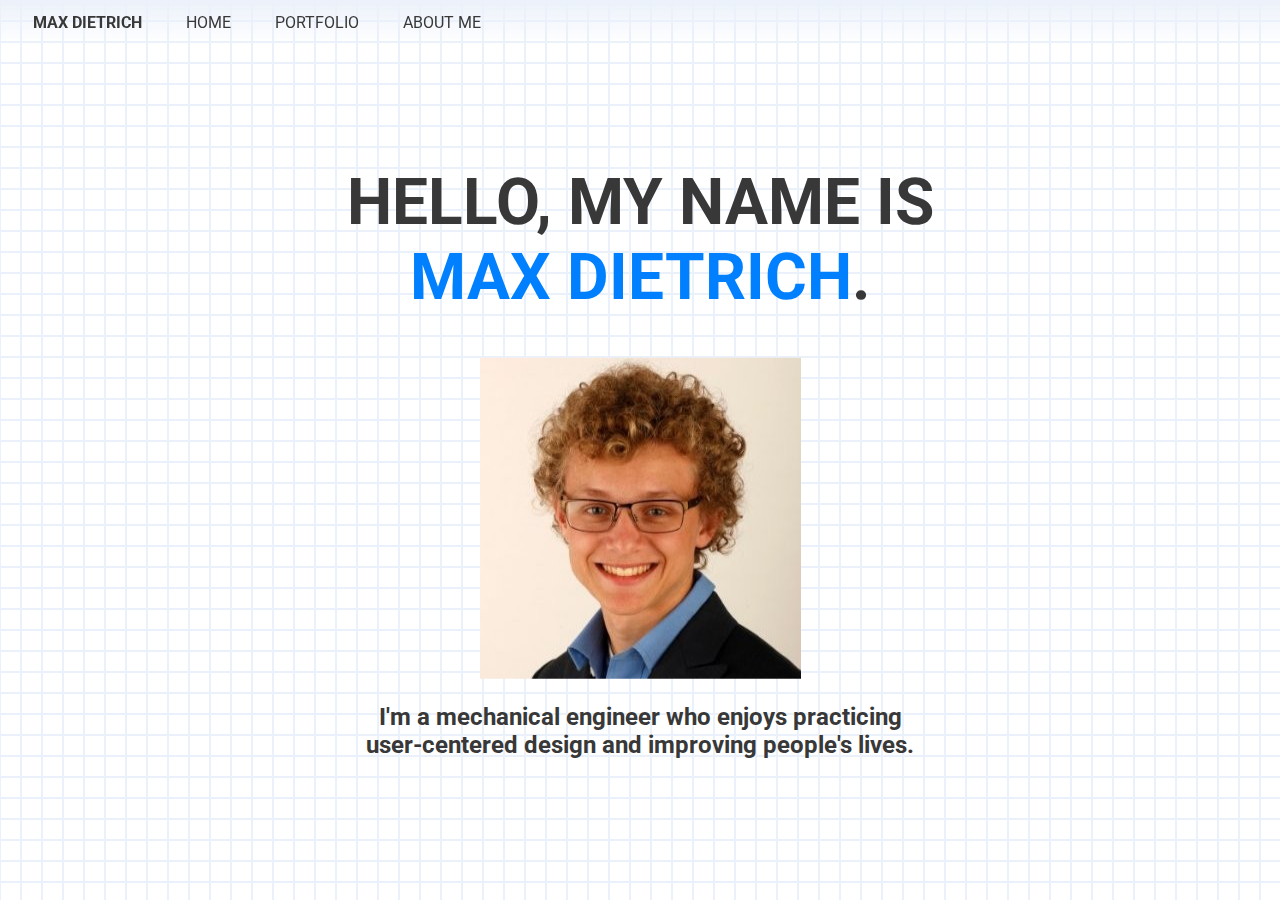
==== index.html @ c43b8750 "Update index.html" ====
<!DOCTYPE html>
<html>

<head>
	<link rel="stylesheet" href="stylesheets/stylesheet.css">
	<link href="https://fonts.googleapis.com/css?family=Roboto|Thasadith" rel="stylesheet">
	<title>hi i'm max dietrich and my gf is the coolest B)</title>
</head>

<body>
	<nav id="menu">
	    &emsp; <b>MAX DIETRICH</b> &emsp;
	    &emsp; HOME &emsp;
	    &emsp; PORTFOLIO &emsp;
	    &emsp; ABOUT ME
	</nav>

	<div class="fill-page" id="titlepage">
		<div class="center-page">
			<h1>HELLO, MY NAME IS <br/>
			<span style="color: #0080FF">MAX DIETRICH</span>.</h1>

			<img src="images/profile.jpeg"/>

			<h2>I'm a mechanical engineer who enjoys practicing
			<br/>user-centered design and improving people's lives.</h2>
		</div>
	</div>
</body>
<!--Test-->
</html>
---- stylesheets/stylesheet.css ----
/* Layout Properties */
html {
	background-image: url("../images/bg_tiling.png");
	background-attachment: fixed;
}

body {
	margin: 0;
}

/* Text Properties */
a, p, h1, h2, h3, h4, h5, h6, nav {
	font-family: 'Roboto', sans-serif;
	color: #383838;
}

h1 {
	font-size: 4em;
}

a {
	text-decoration: none;
}


/* Div Properties */
div.fill-page {
    position: relative;
    min-height: 100vh;
    padding: 0;
    margin: 0;
    text-align: center;
    clear:both;
}

div.center-page {
    position: absolute;
    top: 50%;
    left: 50%;
    width: 100%;
    transform: translate(-50%, -50%);
    ms-transform: translate(-50%, -50%);
    display: block;
}

/* Miscellaneous Properties */
#menu {
    position:fixed;
    top: 0em;
    width: 100%;
    background-image: linear-gradient(#ebf1fa, rgba(255, 255, 255, 0));
    z-index: 9999;
    padding-left: 1%;
    padding-top: 1%;
    padding-bottom: 1%;
}
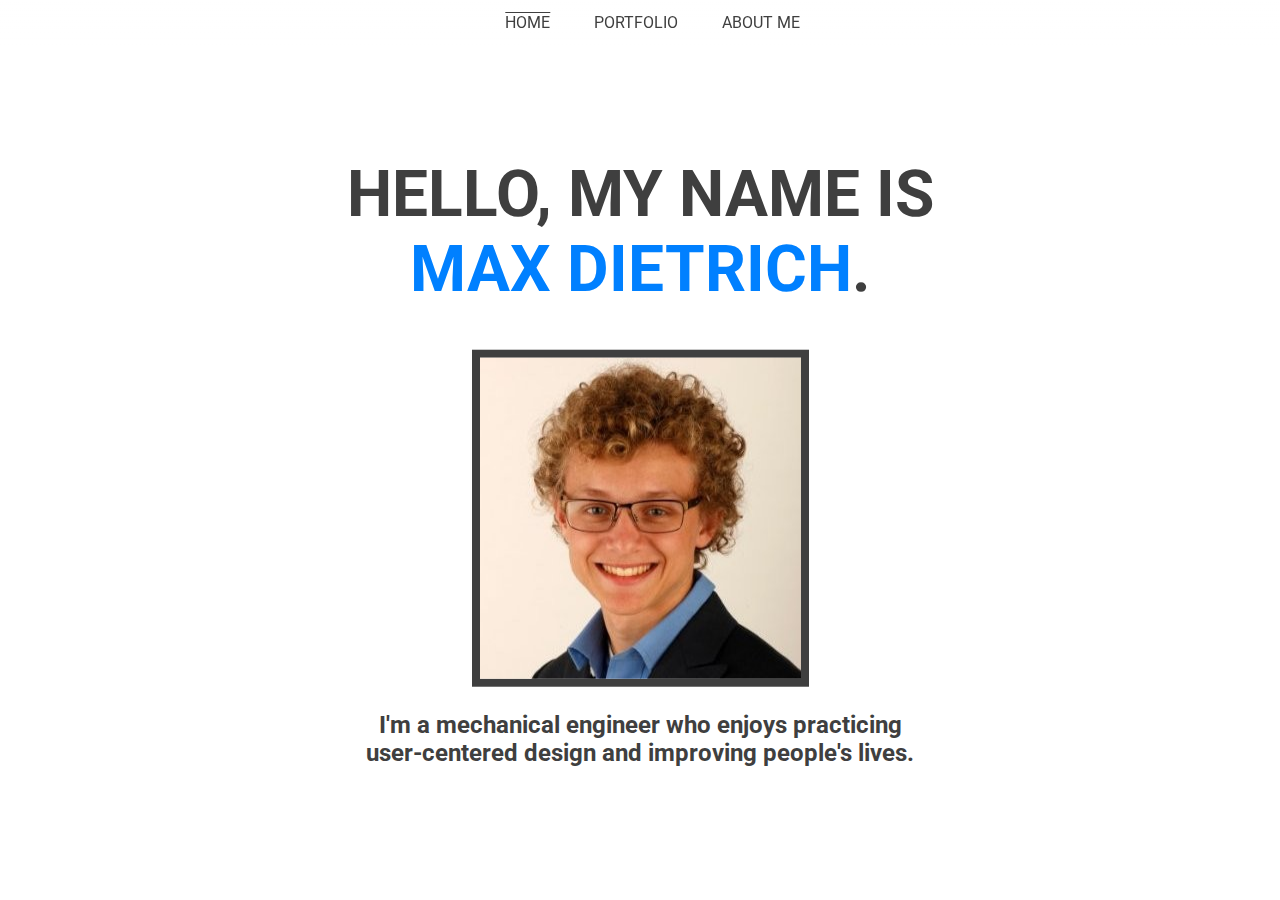
==== commit 367c59ca: "UPDATE: Landing page / ADD: portfolio & about me pages" ====
--- a/index.html
+++ b/index.html
@@ -8,24 +8,23 @@
 </head>
 
 <body>
-	<nav id="menu">
-	    &emsp; <b>MAX DIETRICH</b> &emsp;
-	    &emsp; HOME &emsp;
-	    &emsp; PORTFOLIO &emsp;
-	    &emsp; ABOUT ME
-	</nav>
+	<nav id="menu"><center>
+	    <span class="on-page">HOME</span> &emsp;
+	    &emsp; <a href="portfolio.html">PORTFOLIO</a> &emsp;
+	    &emsp; <a href="about_me.html">ABOUT ME</a>
+	</center></nav>
 
 	<div class="fill-page" id="titlepage">
 		<div class="center-page">
 			<h1>HELLO, MY NAME IS <br/>
 			<span style="color: #0080FF">MAX DIETRICH</span>.</h1>
 
-			<img src="images/profile.jpeg"/>
+			<img class="with-border" src="images/profile.jpeg"/>
 
 			<h2>I'm a mechanical engineer who enjoys practicing
 			<br/>user-centered design and improving people's lives.</h2>
 		</div>
 	</div>
 </body>
-<!--Test-->
-</html>
+
+</html>--- a/stylesheets/stylesheet.css
+++ b/stylesheets/stylesheet.css
@@ -1,7 +1,6 @@
 /* Layout Properties */
 html {
-	background-image: url("../images/bg_tiling.png");
-	background-attachment: fixed;
+	background-color: white;
 }
 
 body {
@@ -11,7 +10,7 @@
 /* Text Properties */
 a, p, h1, h2, h3, h4, h5, h6, nav {
 	font-family: 'Roboto', sans-serif;
-	color: #383838;
+	color: #3f3f3f;
 }
 
 h1 {
@@ -20,6 +19,12 @@
 
 a {
 	text-decoration: none;
+	-webkit-transition-duration: 0.4s; /*For Safari users*/
+    transition-duration: 0.4s;
+}
+
+a:hover {
+	color: #0080FF;
 }
 
 
@@ -43,14 +48,22 @@
     display: block;
 }
 
+span.on-page {
+	text-decoration: overline solid #3f3f3f;
+}
+
 /* Miscellaneous Properties */
 #menu {
     position:fixed;
     top: 0em;
     width: 100%;
-    background-image: linear-gradient(#ebf1fa, rgba(255, 255, 255, 0));
+    background-image: linear-gradient(white, rgba(255, 255, 255, 0));
     z-index: 9999;
     padding-left: 1%;
     padding-top: 1%;
     padding-bottom: 1%;
+}
+
+img.with-border {
+	border: 0.5em solid #3f3f3f;
 }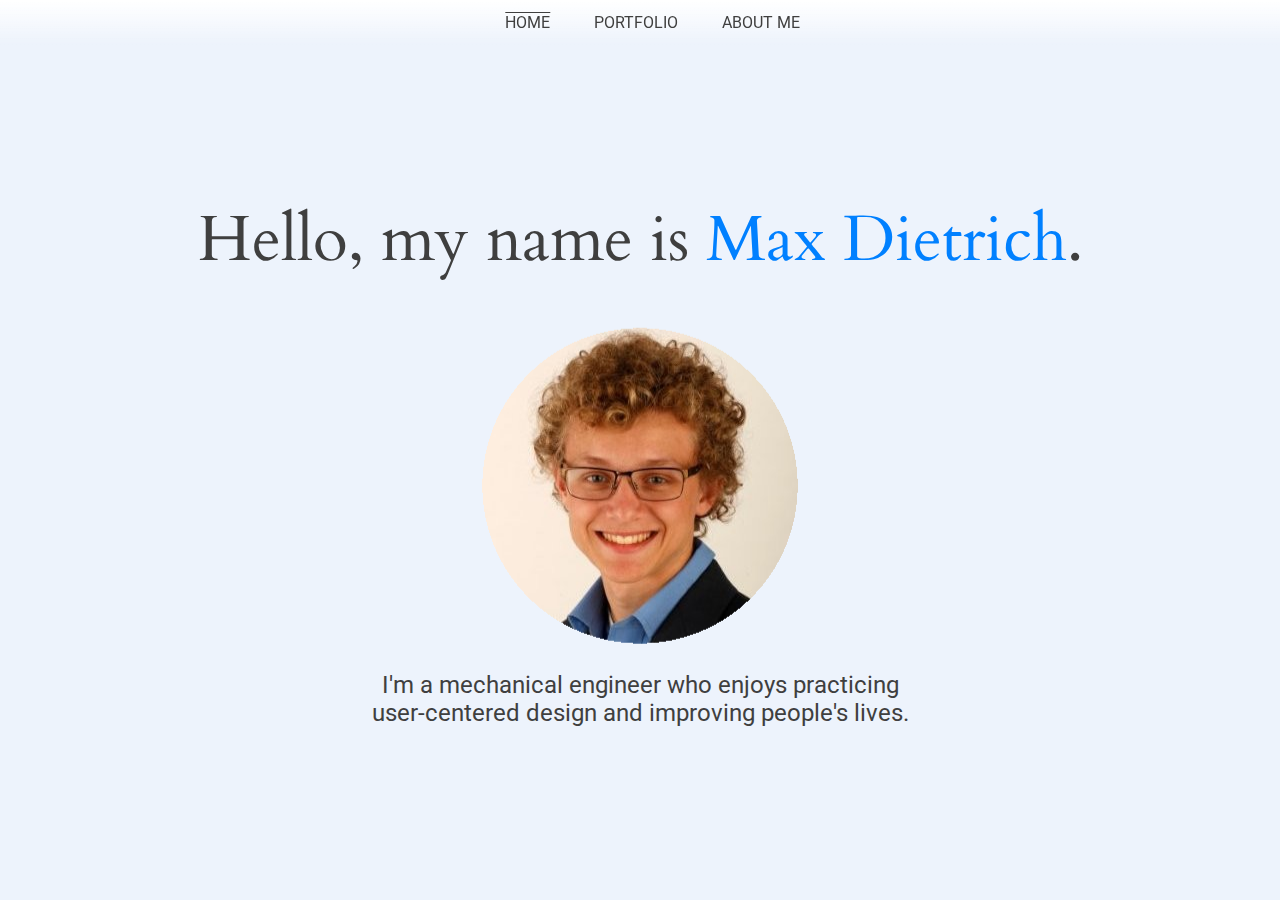
==== commit 563505e0: "UPDATE: background color and layout styling" ====
--- a/index.html
+++ b/index.html
@@ -3,8 +3,8 @@
 
 <head>
 	<link rel="stylesheet" href="stylesheets/stylesheet.css">
-	<link href="https://fonts.googleapis.com/css?family=Roboto|Thasadith" rel="stylesheet">
-	<title>hi i'm max dietrich and my gf is the coolest B)</title>
+	<link href="https://fonts.googleapis.com/css?family=Roboto|Cardo" rel="stylesheet">
+	<title>Home | Max Dietrich</title>
 </head>
 
 <body>
@@ -16,15 +16,14 @@
 
 	<div class="fill-page" id="titlepage">
 		<div class="center-page">
-			<h1>HELLO, MY NAME IS <br/>
-			<span style="color: #0080FF">MAX DIETRICH</span>.</h1>
+			<h1>Hello, my name is <span style="color: #0080FF">Max Dietrich</span>.</h1>
 
-			<img class="with-border" src="images/profile.jpeg"/>
+			<img src="images/profile.png"/>
 
 			<h2>I'm a mechanical engineer who enjoys practicing
 			<br/>user-centered design and improving people's lives.</h2>
 		</div>
 	</div>
 </body>
-
-</html>+	
+</html>
--- a/stylesheets/stylesheet.css
+++ b/stylesheets/stylesheet.css
@@ -1,6 +1,6 @@
 /* Layout Properties */
 html {
-	background-color: white;
+	background-color: #edf3fc;
 }
 
 body {
@@ -9,12 +9,21 @@
 
 /* Text Properties */
 a, p, h1, h2, h3, h4, h5, h6, nav {
-	font-family: 'Roboto', sans-serif;
 	color: #3f3f3f;
+    font-weight: normal;
+}
+
+a, p, nav, h2, h3, h4, h5, h6 {
+    font-family: 'Roboto', sans-serif;
 }
 
 h1 {
+    font-family: 'Cardo', serif;
 	font-size: 4em;
+}
+
+p {
+    font-size: 1.5em;
 }
 
 a {
@@ -23,8 +32,25 @@
     transition-duration: 0.4s;
 }
 
+a.email {
+    text-decoration: none;
+    -webkit-transition-duration: 0.4s; /*For Safari users*/
+    transition-duration: 0.4s;
+    color: #0080FF;
+}
+
+a.email:hover {
+    color: darkgray;
+}
+
 a:hover {
 	color: #0080FF;
+}
+
+img:hover {
+    -webkit-transition-duration: 0.4s; /*For Safari users*/
+    transition-duration: 0.4s;
+    opacity: 0.8;
 }
 
 
@@ -35,7 +61,7 @@
     padding: 0;
     margin: 0;
     text-align: center;
-    clear:both;
+    clear: both;
 }
 
 div.center-page {
@@ -46,6 +72,17 @@
     transform: translate(-50%, -50%);
     ms-transform: translate(-50%, -50%);
     display: block;
+}
+
+div.about-me {
+    margin-left: 15%;
+    margin-right: 15%;
+}
+
+div.homepage {
+    margin-top: 10%;
+    margin-left: 5%;
+    margin-right: 5%;
 }
 
 span.on-page {
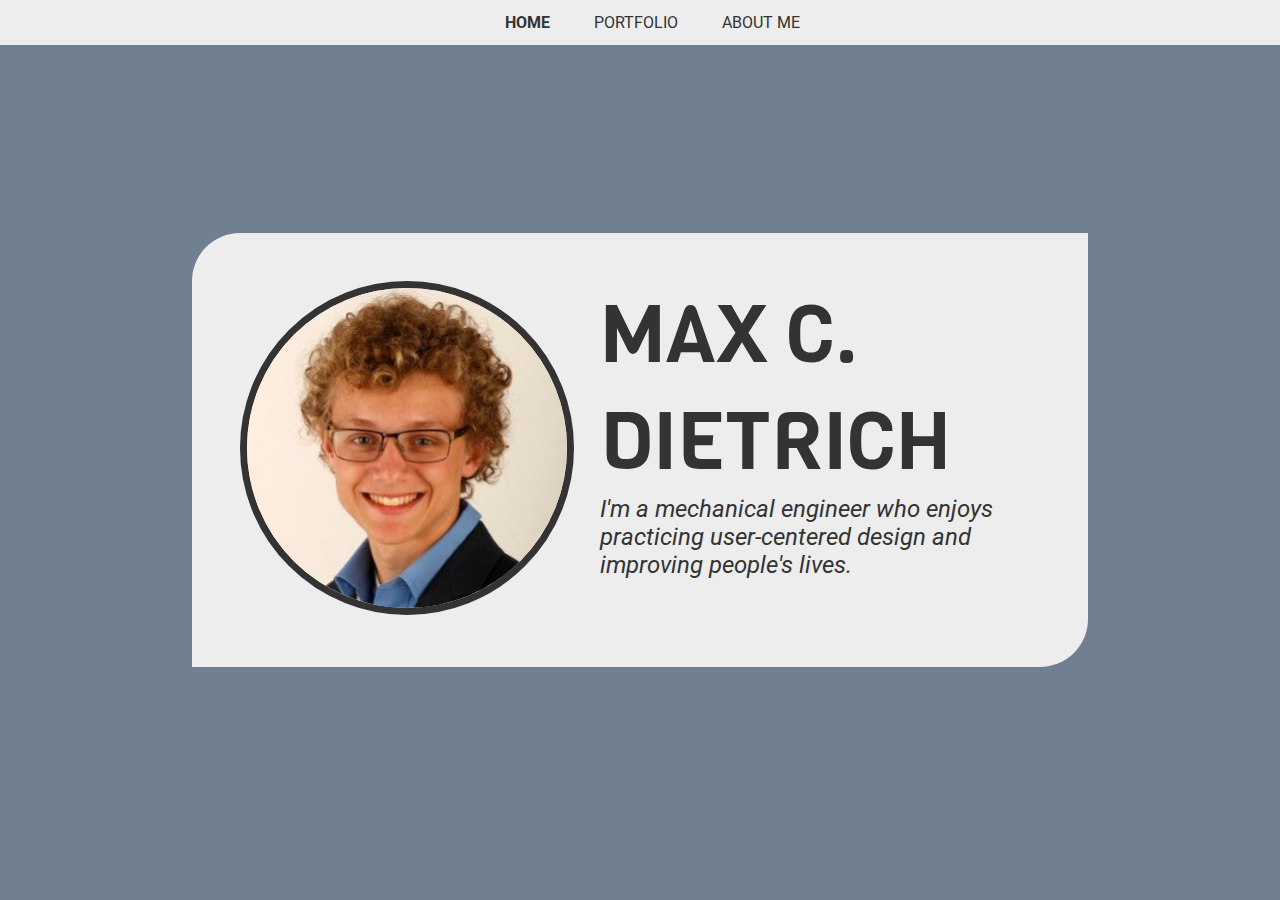
==== commit 3ccfd6bb: "Updating homepage" ====
--- a/index.html
+++ b/index.html
@@ -1,10 +1,13 @@
+<!-- hi max! :) -->
+
 <!DOCTYPE html>
 <html>
 
 <head>
+	<meta name="viewport" content="width=device-width, initial-scale=1">
 	<link rel="stylesheet" href="stylesheets/stylesheet.css">
-	<link href="https://fonts.googleapis.com/css?family=Roboto|Cardo" rel="stylesheet">
-	<title>Home | Max Dietrich</title>
+	<link href="https://fonts.googleapis.com/css?family=Roboto|Cardo|Viga" rel="stylesheet">
+	<title>Max Dietrich | Home</title>
 </head>
 
 <body>
@@ -16,14 +19,19 @@
 
 	<div class="fill-page" id="titlepage">
 		<div class="center-page">
-			<h1>Hello, my name is <span style="color: #0080FF">Max Dietrich</span>.</h1>
+			<div class="homepage">
+				<div class="home-floated">
+					<img class="homepage" src="static/profile.jpeg" style="height: 20em;"/>
+				</div>
 
-			<img src="images/profile.png"/>
+				<h1 style="text-align: left;">MAX C. DIETRICH</h1>
 
-			<h2>I'm a mechanical engineer who enjoys practicing
-			<br/>user-centered design and improving people's lives.</h2>
+				<em><h2 style="text-align: left;">I'm a mechanical engineer who enjoys practicing user-centered design and improving people's lives.</h2></em>
+			</div>
 		</div>
 	</div>
 </body>
 	
 </html>
+
+<!-- "i'm max and my gf is the coolest B)" -->--- a/stylesheets/stylesheet.css
+++ b/stylesheets/stylesheet.css
@@ -1,16 +1,23 @@
-/* Layout Properties */
+/****************************************************/
+/* Layout Properties: Applies to the entire webpage */
+/****************************************************/
 html {
-	background-color: #edf3fc;
+	/*background-color: #0080FF;*/
+    background-color: slategray;
 }
 
 body {
 	margin: 0;
 }
 
-/* Text Properties */
+/****************************************************/
+/* Text Properties: Sets the properties of the text */
+/****************************************************/
 a, p, h1, h2, h3, h4, h5, h6, nav {
-	color: #3f3f3f;
+	color: #333333;
     font-weight: normal;
+    margin-top: 0;
+    margin-bottom: 0;
 }
 
 a, p, nav, h2, h3, h4, h5, h6 {
@@ -18,8 +25,8 @@
 }
 
 h1 {
-    font-family: 'Cardo', serif;
-	font-size: 4em;
+    font-family: 'Viga', sans-serif; /* Headers are different font */
+	font-size: 5em;
 }
 
 p {
@@ -32,6 +39,10 @@
     transition-duration: 0.4s;
 }
 
+a:hover {
+    color: slategray; /* Links slowly transition to blue on hover */
+}
+
 a.email {
     text-decoration: none;
     -webkit-transition-duration: 0.4s; /*For Safari users*/
@@ -40,21 +51,13 @@
 }
 
 a.email:hover {
-    color: darkgray;
-}
-
-a:hover {
-	color: #0080FF;
-}
-
-img:hover {
-    -webkit-transition-duration: 0.4s; /*For Safari users*/
-    transition-duration: 0.4s;
-    opacity: 0.8;
+    color: darkgray; /* Just for email, link transitions from blue to dark gray */
 }
 
 
-/* Div Properties */
+/*****************************************************/
+/* Div Properties: Sets properties for specific divs */
+/*****************************************************/
 div.fill-page {
     position: relative;
     min-height: 100vh;
@@ -62,6 +65,8 @@
     margin: 0;
     text-align: center;
     clear: both;
+    margin-left: 15%;
+    margin-right: 15%;
 }
 
 div.center-page {
@@ -74,33 +79,43 @@
     display: block;
 }
 
-div.about-me {
-    margin-left: 15%;
-    margin-right: 15%;
+div.homepage { /* properties for the box on the homepage */
+    padding: 3em;
+    display: inline-block;
+    border-top-left-radius: 3em;
+    border-bottom-right-radius: 3em;
+    background-color: #ededed;
+    width: 50em;
+    margin: none;
 }
 
-div.homepage {
-    margin-top: 10%;
-    margin-left: 5%;
-    margin-right: 5%;
+div.home-floated {
+    float: left;
+    width: 20em;
+    display: inline;
+    padding-right: 2.5em;
 }
 
-span.on-page {
-	text-decoration: overline solid #3f3f3f;
-}
-
-/* Miscellaneous Properties */
-#menu {
+/****************************************************************/
+/* Miscellaneous Properties: Sets properties for other elements */
+/****************************************************************/
+#menu { /* Keep the nav bar on top fixed */
     position:fixed;
     top: 0em;
     width: 100%;
-    background-image: linear-gradient(white, rgba(255, 255, 255, 0));
     z-index: 9999;
     padding-left: 1%;
     padding-top: 1%;
     padding-bottom: 1%;
+    background-color: #ededed;
 }
 
-img.with-border {
-	border: 0.5em solid #3f3f3f;
+/* Used for adding a bar above the current page on the navbar */
+span.on-page {
+    font-weight: bold;
+}
+
+img.homepage {
+    border-radius: 50%;
+    border: 7px solid #333333;
 }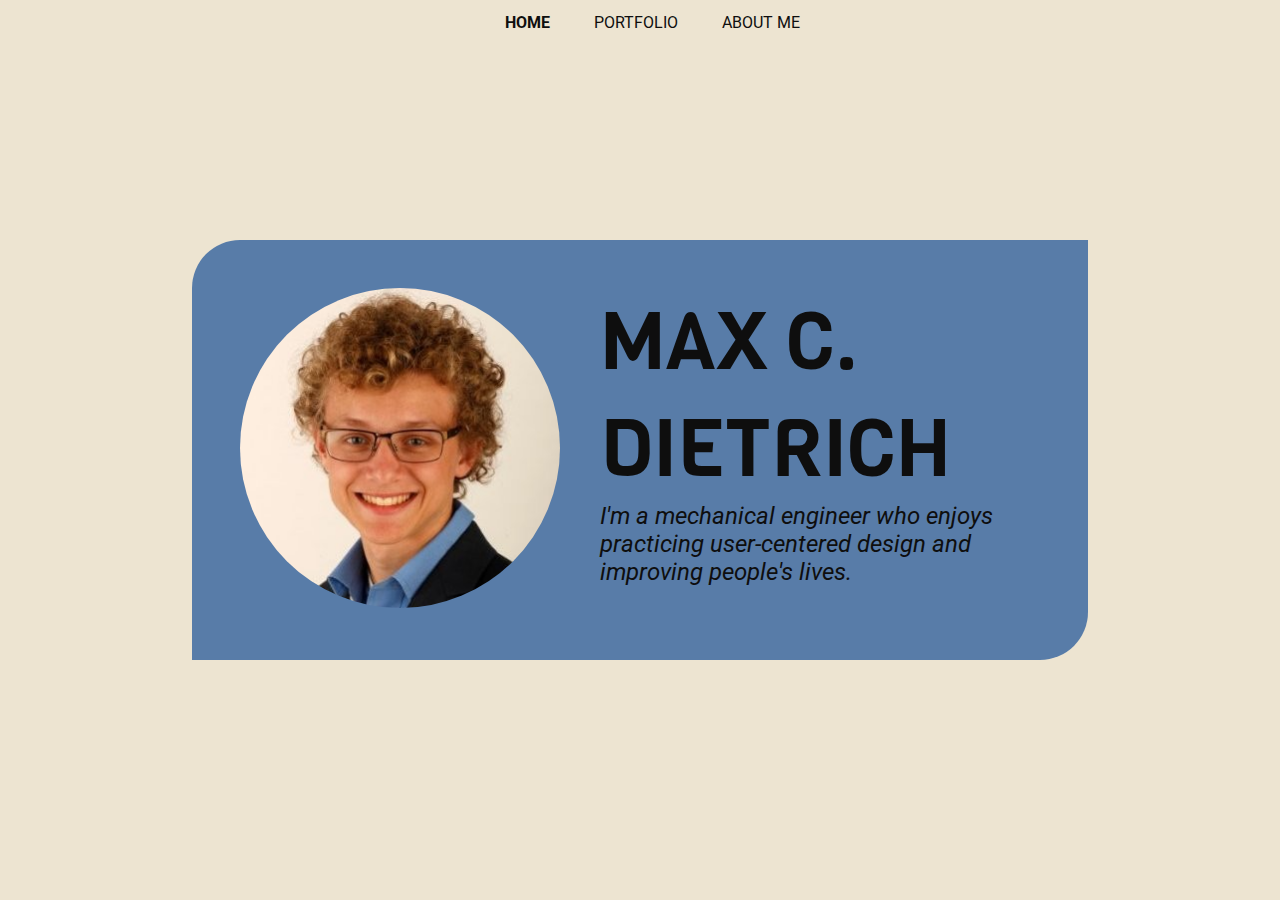
==== commit 38e86ae1: "Added portfolio items, updated navbar styles, minor style fixes" ====
--- a/index.html
+++ b/index.html
@@ -2,36 +2,34 @@
 
 <!DOCTYPE html>
 <html>
+	<head>
+		<meta name="viewport" content="width=device-width, initial-scale=1">
+		<link rel="stylesheet" href="stylesheets/stylesheet.css">
+		<link href="https://fonts.googleapis.com/css?family=Roboto|Cardo|Viga" rel="stylesheet">
+		<title>Max Dietrich | Home</title>
+	</head>
 
-<head>
-	<meta name="viewport" content="width=device-width, initial-scale=1">
-	<link rel="stylesheet" href="stylesheets/stylesheet.css">
-	<link href="https://fonts.googleapis.com/css?family=Roboto|Cardo|Viga" rel="stylesheet">
-	<title>Max Dietrich | Home</title>
-</head>
+	<body>
+		<nav id="menu"><center>
+		    <span class="on-page">HOME</span> &emsp;
+		    &emsp; <a href="portfolio.html">PORTFOLIO</a> &emsp;
+		    &emsp; <a href="about_me.html">ABOUT ME</a>
+		</center></nav>
 
-<body>
-	<nav id="menu"><center>
-	    <span class="on-page">HOME</span> &emsp;
-	    &emsp; <a href="portfolio.html">PORTFOLIO</a> &emsp;
-	    &emsp; <a href="about_me.html">ABOUT ME</a>
-	</center></nav>
+		<div class="fill-page" id="titlepage">
+			<div class="center-page">
+				<div class="homepage">
+					<div class="home-floated">
+						<img class="homepage" src="static/profile.jpeg" style="height: 20em;"/>
+					</div>
 
-	<div class="fill-page" id="titlepage">
-		<div class="center-page">
-			<div class="homepage">
-				<div class="home-floated">
-					<img class="homepage" src="static/profile.jpeg" style="height: 20em;"/>
+					<h1 style="text-align: left;">MAX C. DIETRICH</h1>
+
+					<em><p style="text-align: left; font-size: 1.5em;">I'm a mechanical engineer who enjoys practicing user-centered design and improving people's lives.</p></em>
 				</div>
-
-				<h1 style="text-align: left;">MAX C. DIETRICH</h1>
-
-				<em><h2 style="text-align: left;">I'm a mechanical engineer who enjoys practicing user-centered design and improving people's lives.</h2></em>
 			</div>
 		</div>
-	</div>
-</body>
-	
+	</body>
 </html>
 
 <!-- "i'm max and my gf is the coolest B)" -->--- a/stylesheets/stylesheet.css
+++ b/stylesheets/stylesheet.css
@@ -2,8 +2,7 @@
 /* Layout Properties: Applies to the entire webpage */
 /****************************************************/
 html {
-	/*background-color: #0080FF;*/
-    background-color: slategray;
+    background-color: #ede4d1;
 }
 
 body {
@@ -14,23 +13,34 @@
 /* Text Properties: Sets the properties of the text */
 /****************************************************/
 a, p, h1, h2, h3, h4, h5, h6, nav {
-	color: #333333;
+	color: #0e0e0e;
     font-weight: normal;
     margin-top: 0;
     margin-bottom: 0;
 }
 
-a, p, nav, h2, h3, h4, h5, h6 {
+a, p, nav {
     font-family: 'Roboto', sans-serif;
 }
 
+h1, h2, h3, h4, h5, h6 {
+    font-family: 'Viga', sans-serif; /* Headers are different font */
+}
+
 h1 {
-    font-family: 'Viga', sans-serif; /* Headers are different font */
-	font-size: 5em;
+    font-size: 5em;
+}
+
+h2 {
+    font-size: 3.5em;
+}
+
+h3 {
+    font-size: 3em;
 }
 
 p {
-    font-size: 1.5em;
+    font-size: 1.2em;
 }
 
 a {
@@ -40,20 +50,8 @@
 }
 
 a:hover {
-    color: slategray; /* Links slowly transition to blue on hover */
+    color: #587ca8; /* Links slowly transition to blue on hover */
 }
-
-a.email {
-    text-decoration: none;
-    -webkit-transition-duration: 0.4s; /*For Safari users*/
-    transition-duration: 0.4s;
-    color: #0080FF;
-}
-
-a.email:hover {
-    color: darkgray; /* Just for email, link transitions from blue to dark gray */
-}
-
 
 /*****************************************************/
 /* Div Properties: Sets properties for specific divs */
@@ -84,7 +82,7 @@
     display: inline-block;
     border-top-left-radius: 3em;
     border-bottom-right-radius: 3em;
-    background-color: #ededed;
+    background-color: #587ca8; /* #ede4d1; */
     width: 50em;
     margin: none;
 }
@@ -94,6 +92,26 @@
     width: 20em;
     display: inline;
     padding-right: 2.5em;
+}
+
+div.about-page { /* properties for the aboutme page */
+    border: 0.5em solid #587ca8;
+    padding: 5em;
+    border-top-left-radius: 3em;
+    border-bottom-right-radius: 3em;
+}
+
+div.portfolio-page { /* properties for the portfolio page */
+    margin-left: auto;
+    margin-right: auto;
+    margin-top: 9em;
+    text-align: center;
+    border: 0.5em solid #587ca8;
+    border-top-left-radius: 3em;
+    border-bottom-right-radius: 3em;
+    display: inline-block;
+    padding: 3em;
+    width: 50em;
 }
 
 /****************************************************************/
@@ -107,7 +125,7 @@
     padding-left: 1%;
     padding-top: 1%;
     padding-bottom: 1%;
-    background-color: #ededed;
+    background-color: #ede4d1;
 }
 
 /* Used for adding a bar above the current page on the navbar */
@@ -117,5 +135,10 @@
 
 img.homepage {
     border-radius: 50%;
-    border: 7px solid #333333;
+    /*border: 7px solid #0e0e0e;*/
+}
+
+hr { /* Adds space between elements */
+    padding: 3em;
+    border: none;
 }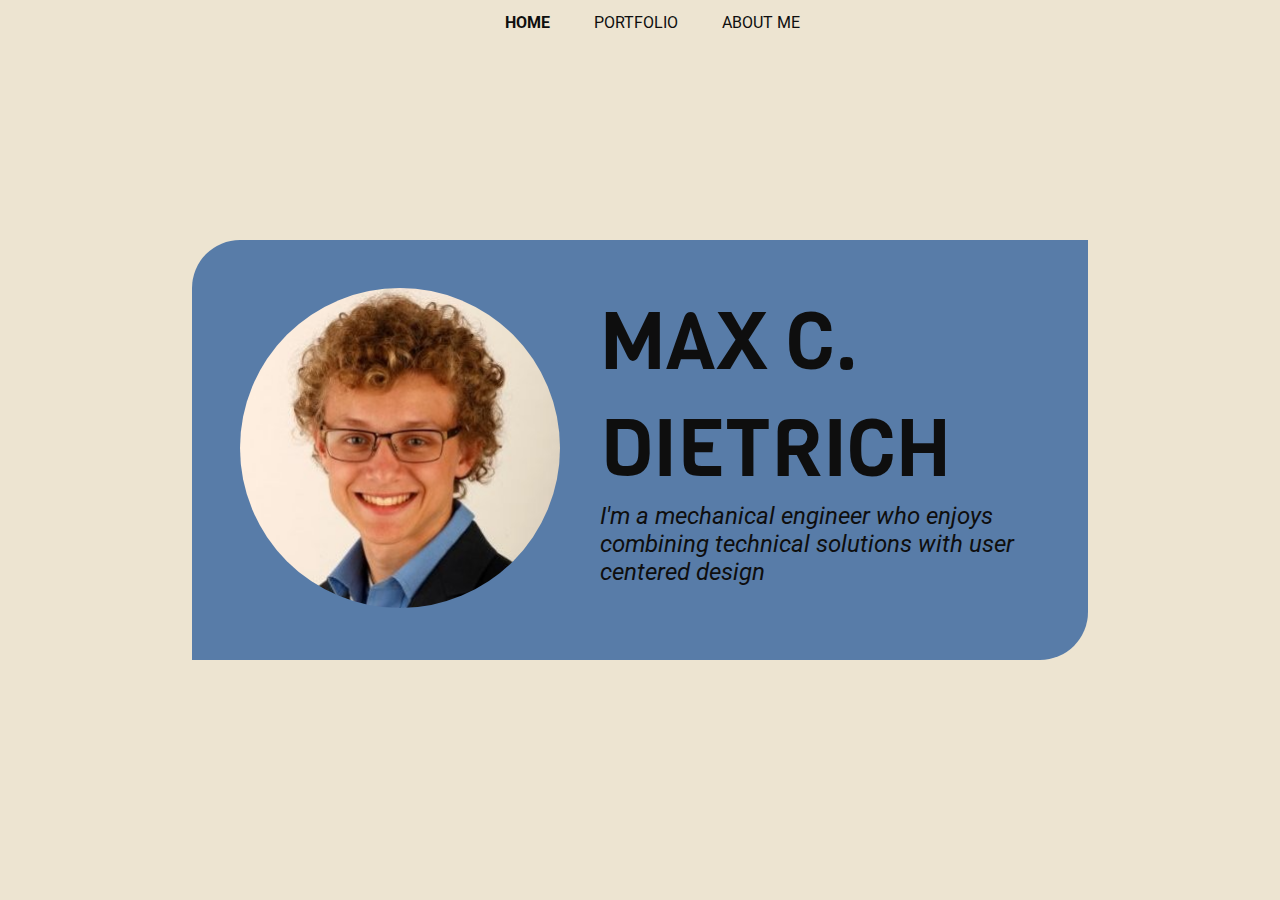
==== commit ba7ce04c: "Update index.html" ====
--- a/index.html
+++ b/index.html
@@ -25,11 +25,11 @@
 
 					<h1 style="text-align: left;">MAX C. DIETRICH</h1>
 
-					<em><p style="text-align: left; font-size: 1.5em;">I'm a mechanical engineer who enjoys practicing user-centered design and improving people's lives.</p></em>
+					<em><p style="text-align: left; font-size: 1.5em;">I'm a mechanical engineer who enjoys combining technical solutions with user centered design</p></em>
 				</div>
 			</div>
 		</div>
 	</body>
 </html>
 
-<!-- "i'm max and my gf is the coolest B)" -->+<!-- "i'm max and my gf is the coolest B)" -->
--- a/stylesheets/stylesheet.css
+++ b/stylesheets/stylesheet.css
@@ -141,4 +141,4 @@
 hr { /* Adds space between elements */
     padding: 3em;
     border: none;
-}+}
